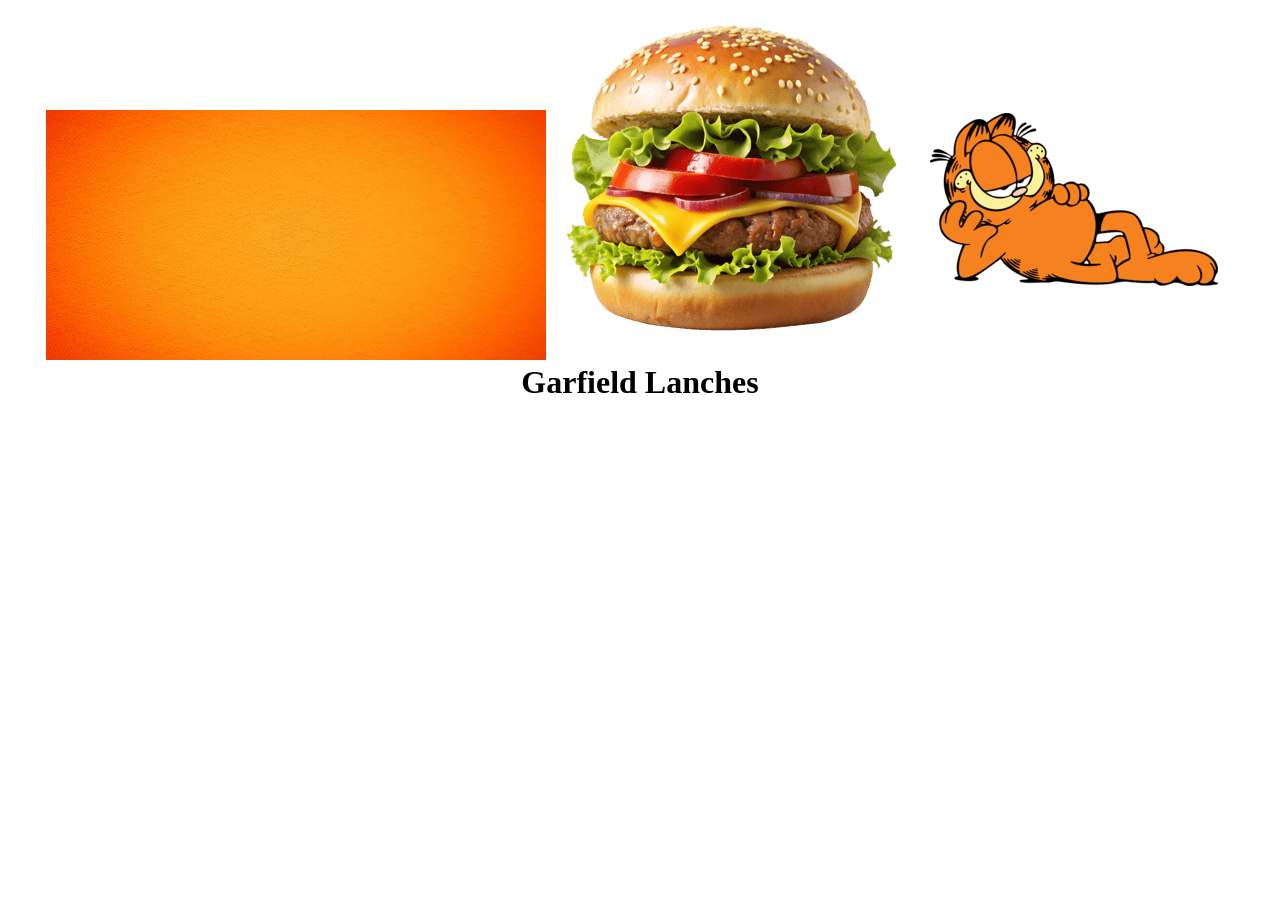
==== atv1/index.html @ 7e37caf8 "Inicio da atividade" ====
<!DOCTYPE html>
<html lang="pt-BR">
<head>
    <meta charset="UTF-8">
    <meta name="viewport" content="width=device-width, initial-scale=1.0">
    <link rel="stylesheet" href="style.css">
    <link rel="shortcut icon" href="./img/logo3.png" type="image/x-icon">
    <title>Hambougue Lanches</title>
</head>

<body>
    
    <header class="topo_da_pagina"> 
        <div>
            <img src="./img/fundo.jpg" alt="" class="fundo">
                <img src="./img/lanche da faixada.jpg " alt="" class="img1">
                <img src="./img/garfield faixada.png" alt="" class="img2">
                <h1>Garfield Lanches</h1>


        </div>
    </header>

</body>
</html>
---- atv1/style.css ----
*{
    margin: 0;
    padding: 0;
    font-family:serif;
}


.topo_da_pagina{
   
    text-align: center;
    .fundo{
    background-image: 900px;
    width: 500px;
    height: 250px;
        
    
    }
}
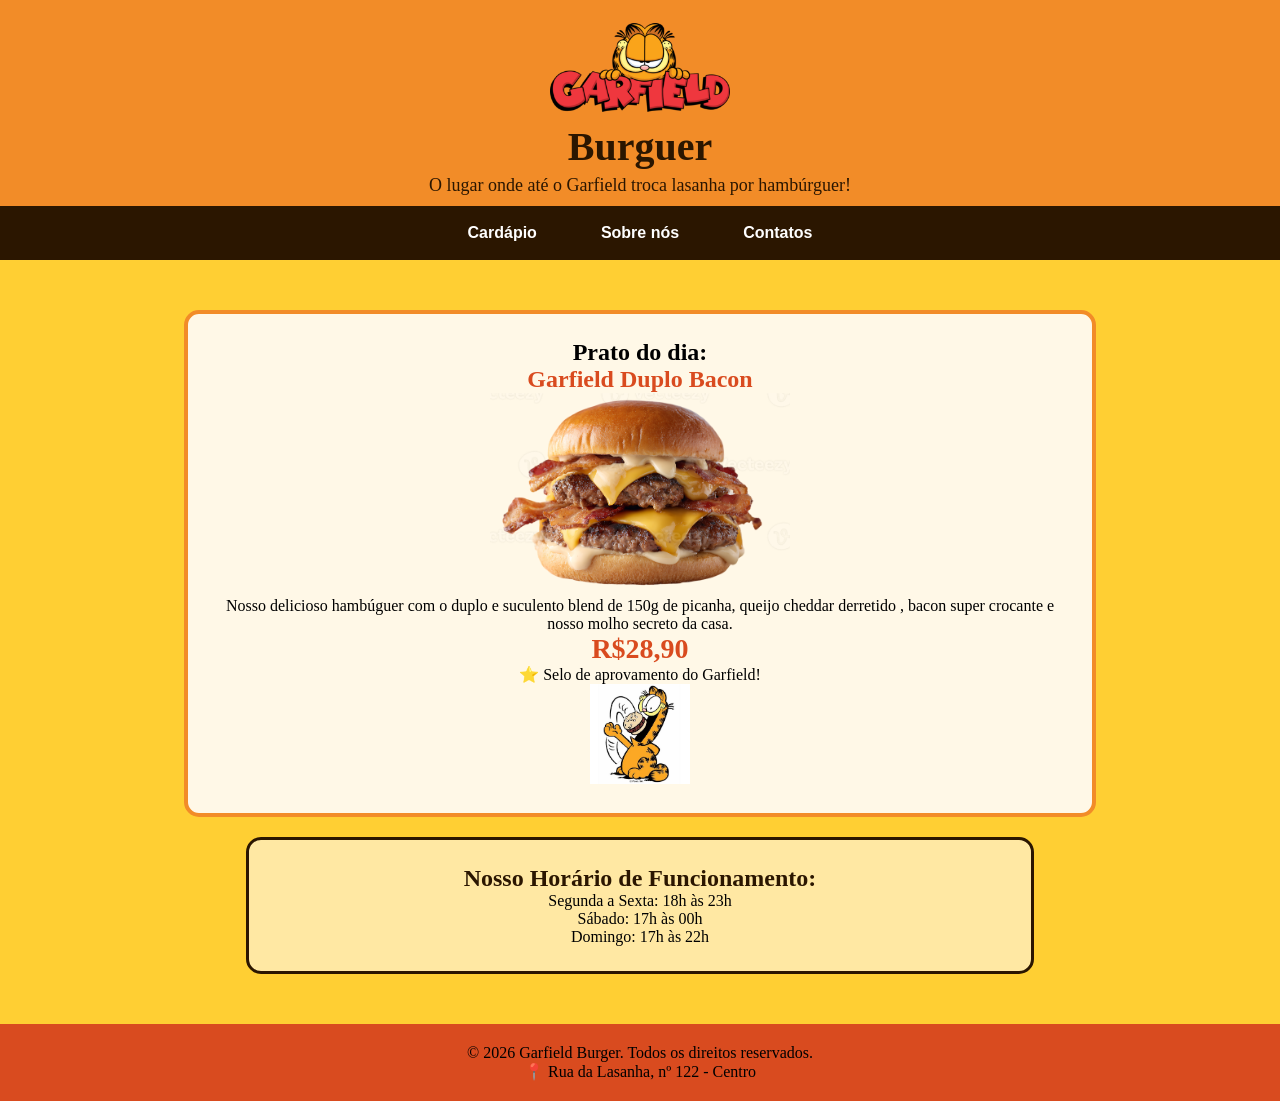
==== commit e8b32ea4: "Atv completa" ====
--- a/atv1/index.html
+++ b/atv1/index.html
@@ -5,21 +5,47 @@
     <meta name="viewport" content="width=device-width, initial-scale=1.0">
     <link rel="stylesheet" href="style.css">
     <link rel="shortcut icon" href="./img/logo3.png" type="image/x-icon">
-    <title>Hambougue Lanches</title>
+    <title>Garfield Burguer</title>
 </head>
 
 <body>
     
     <header class="topo_da_pagina"> 
-        <div>
-            <img src="./img/fundo.jpg" alt="" class="fundo">
-                <img src="./img/lanche da faixada.jpg " alt="" class="img1">
-                <img src="./img/garfield faixada.png" alt="" class="img2">
-                <h1>Garfield Lanches</h1>
-
-
+        <img src="./img/faixada.png" alt="" class="fundo">
+        <div class="fundo_faix">
+            <div>
+            <h1>Burguer</h1>
+            <p>O lugar onde até o Garfield troca lasanha por hambúrguer!</p>
+            </div>
         </div>
     </header>
+    <nav>
+        <a href="link">Cardápio</a>
+        <a href="link">Sobre nós</a>
+        <a href="link">Contatos</a>
+    </nav>
+    <section>
+        <div class="prato_do_dia">
+            <h1>Prato do dia:</h1>
+            <h2>Garfield Duplo Bacon</h2>
+            <img class="hamb" src="./img/a-delicious-double-bacon-cheeseburger-on-a-bun-isolated-on-transparent-background-png.webp" alt="">
+            <p>Nosso delicioso hambúguer com o duplo e suculento blend de 150g de picanha, queijo cheddar derretido ,
+                bacon super crocante e nosso molho secreto da casa. </p>
+            <h3>R$28,90</h3>
+            <p>⭐ Selo de aprovamento do Garfield!</p>
+            <img class="selo" src="./img/garfield.hamburgeuer.jpeg" alt="">
+        </div>
+        <div class="horario_funcionamento">
+            <h2>Nosso Horário de Funcionamento:</h2>
+            <p>Segunda a Sexta: 18h às 23h</p>
+            <p>Sábado: 17h às 00h</p>
+            <p>Domingo: 17h às 22h</p>
+        </div>
+    </section>
+    <footer>
+        <p>&copy; 2026 Garfield Burger. Todos os direitos reservados.</p>
+        <p>📍 Rua da Lasanha, nº 122 - Centro</p>
+    </footer>
 
 </body>
 </html>
--- a/atv1/style.css
+++ b/atv1/style.css
@@ -3,17 +3,83 @@
     padding: 0;
     font-family:serif;
 }
-
+body{
+    background-color: #fff3d6;
+}
 
 .topo_da_pagina{
-   
+    background-color: #f28c28;
     text-align: center;
-    .fundo{
-    background-image: 900px;
-    width: 500px;
-    height: 250px;
-        
-    
-    }
+    padding: 10px;
+    color: #2b1600;
+}
+.topo_da_pagina img{
+    width: 200px;
+    display: block;
+    margin: 0 auto;
+}   
+.topo_da_pagina h1{
+    font-size: 40px;
+    margin: 0;
+}
+.topo_da_pagina p{
+    font-size: 18px;
+    margin-top: 5px;
 }
 
+nav{
+    background-color: #2b1600;
+    text-align: center;
+    padding: 18px;
+}
+nav a{
+    color: white;
+    text-decoration: none;
+    margin: 30px;
+    font-family:sans-serif;
+    font-weight: bold; 
+}
+section{
+    background-color: #ffcf33;
+    padding: 30px; 
+    text-align: center;
+}
+.prato_do_dia{
+    background-color: #fff8e7;
+    width: 70%; margin: 20px auto;
+    padding: 25px;
+    border: 4px solid #f28c28;
+    border-radius: 15px;
+}
+.hamb{
+    width: 300px;
+}
+.selo{
+    width: 100px;
+}
+.prato_do_dia h2 { 
+    color: #d94b1f; 
+}
+.prato_do_dia h3 { 
+    font-size: 28px;
+    color: #d94b1f; 
+}
+.horario_funcionamento{
+    background-color: #ffe8a3;
+    width: 60%; margin: 20px auto;
+    padding: 25px;
+    border: 3px solid #2b1600;
+    border-radius: 15px;
+}
+.horario_funcionamento h2{
+    color: #2b1600;
+}
+footer{
+    background-color: #d94b1f;
+    color: white;
+    text-align: center;
+    padding: 20px;
+}
+footer p{
+    color: black;
+}
